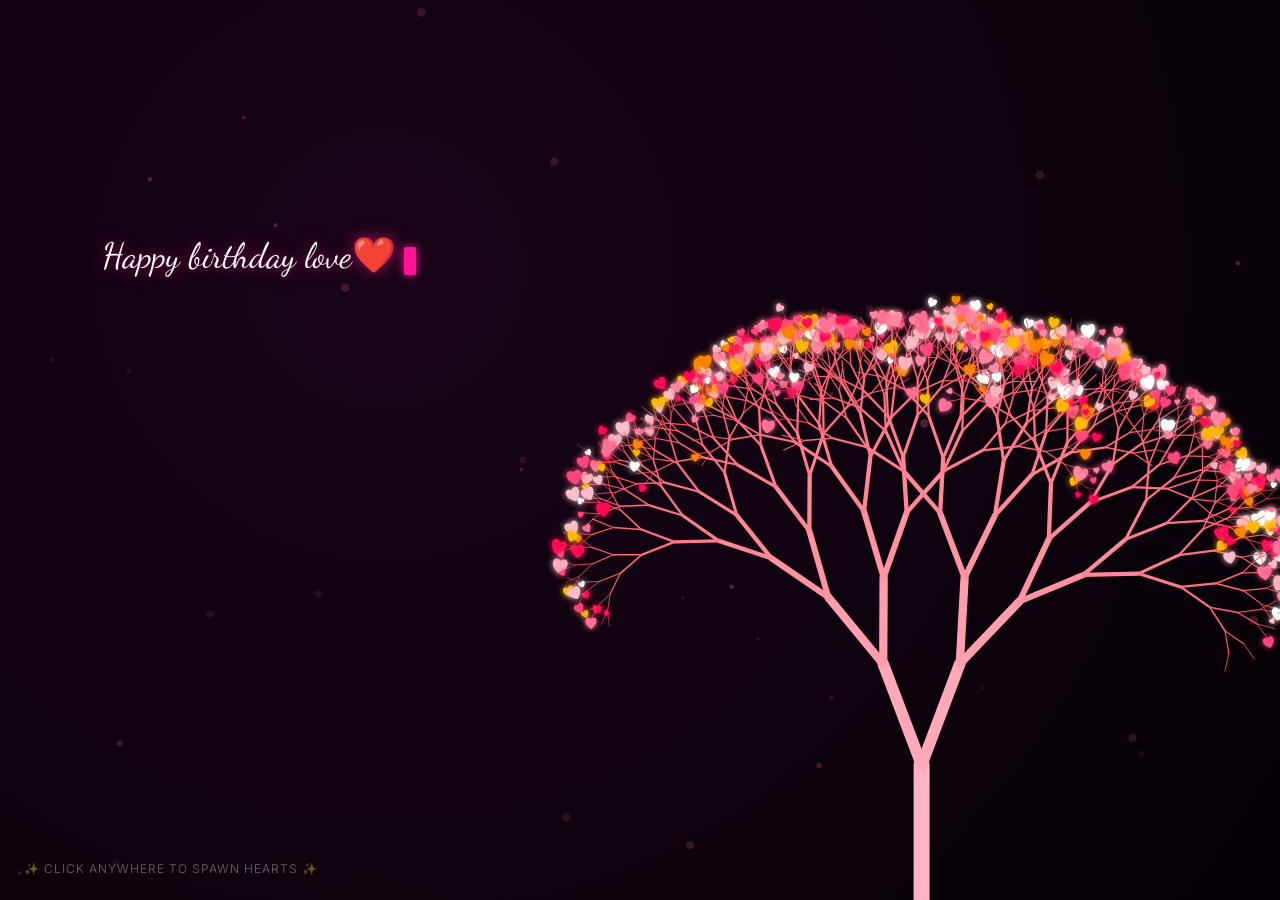
==== index.html @ 2bc87010 "Add files via upload" ====
<!DOCTYPE html>
<html lang="en">
<head>
    <meta charset="UTF-8">
    <meta name="viewport" content="width=device-width, initial-scale=1.0, viewport-fit=cover">
    <title>Happy Birthday Love ❤️</title>
    
    <!-- Google Fonts for premium typography -->
    <link href="https://fonts.googleapis.com/css2?family=Dancing+Script:wght@700&family=Inter:wght@300;400;600&display=swap" rel="stylesheet">
    
    <style>
        :root {
            --bg-glow: #1a0518;
            --bg-dark: #050106;
            --accent-pink: #ff1493;
            --accent-gold: #ffd57a;
            --text-color: #ffffff;
            --font-cursive: 'Dancing Script', cursive;
            --font-sans: 'Inter', sans-serif;
        }

        body {
            margin: 0;
            padding: 0;
            background: radial-gradient(circle at 30% 30%, var(--bg-glow) 0%, var(--bg-dark) 100%);
            overflow: hidden;
            display: flex;
            align-items: center;
            height: 100vh;
            height: 100svh;
            font-family: var(--font-sans);
            color: var(--text-color);
        }

        /* Dual Canvas Layout */
        #bgCanvas {
            position: absolute;
            top: 0;
            left: 0;
            width: 100%;
            height: 100%;
            z-index: 1;
            pointer-events: none;
        }

        #treeCanvas {
            position: absolute;
            top: 0;
            left: 0;
            width: 100%;
            height: 100%;
            z-index: 2;
            pointer-events: none;
        }

        /* Typewriter text on top */
        #text-container {
            position: absolute;
            left: 8%;
            top: 25%;
            z-index: 10;
            width: 35%;
            font-family: var(--font-cursive);
            font-size: 2.2rem;
            line-height: 1.8;
            text-shadow: 0 0 15px rgba(255, 20, 147, 0.6);
            word-wrap: break-word;
        }

        /* Blinking typing cursor */
        .cursor {
            display: inline-block;
            width: 12px;
            height: 28px;
            background-color: var(--accent-pink);
            margin-left: 8px;
            animation: blink 1s step-end infinite;
            vertical-align: middle;
            box-shadow: 0 0 10px var(--accent-pink);
            border-radius: 2px;
        }

        @keyframes blink {
            from, to { background-color: transparent; }
            50% { background-color: var(--accent-pink); }
        }

        /* Floating Audio Controls */
        .music-toggle {
            position: absolute;
            top: 24px;
            right: 24px;
            width: 44px;
            height: 44px;
            border-radius: 50%;
            background: rgba(25, 10, 30, 0.6);
            border: 1px solid rgba(255, 255, 255, 0.1);
            display: flex;
            justify-content: center;
            align-items: center;
            cursor: pointer;
            z-index: 100;
            box-shadow: 0 10px 30px rgba(0, 0, 0, 0.5);
            backdrop-filter: blur(8px);
            -webkit-backdrop-filter: blur(8px);
            transition: transform 0.2s cubic-bezier(0.175, 0.885, 0.32, 1.275);
        }

        .music-toggle:active {
            transform: scale(0.92);
        }

        .music-toggle svg {
            width: 20px;
            height: 20px;
            fill: rgba(255, 255, 255, 0.7);
            transition: fill 0.3s;
        }

        .music-toggle.playing svg {
            fill: var(--accent-gold);
            animation: vinylRotate 3s linear infinite;
        }

        @keyframes vinylRotate {
            from { transform: rotate(0deg); }
            to { transform: rotate(360deg); }
        }

        .audio-hint {
            position: absolute;
            top: 75px;
            right: 24px;
            background: rgba(0, 0, 0, 0.75);
            padding: 6px 12px;
            border-radius: 6px;
            font-size: 11px;
            color: var(--accent-gold);
            pointer-events: none;
            opacity: 0;
            transition: opacity 0.5s ease;
            z-index: 99;
            font-family: var(--font-sans);
        }

        /* Interactive touch prompt */
        .tap-prompt {
            position: absolute;
            bottom: 24px;
            left: 24px;
            font-size: 12px;
            font-weight: 300;
            color: rgba(255, 255, 255, 0.4);
            z-index: 10;
            pointer-events: none;
            letter-spacing: 1px;
            text-transform: uppercase;
        }

        /* Responsive Layout details for mobile viewports */
        @media (max-width: 768px) {
            body {
                flex-direction: column;
                justify-content: flex-start;
            }
            #text-container {
                position: relative;
                width: 86%;
                left: auto;
                top: auto;
                margin: 40px auto 20px auto;
                text-align: center;
                font-size: 1.6rem;
                line-height: 1.6;
            }
            .tap-prompt {
                left: 0;
                width: 100%;
                text-align: center;
            }
        }
    </style>
</head>
<body>

    <!-- Background canvas for stars & floating touch-burst hearts -->
    <canvas id="bgCanvas"></canvas>

    <!-- Foreground canvas for the growing fractal tree -->
    <canvas id="treeCanvas"></canvas>

    <!-- Typewriter target -->
    <div id="text-container">
        <span id="typewriter-text"></span>
        <div id="btn-container" style="margin-top: 24px; opacity: 0; visibility: hidden; transition: opacity 1s, visibility 1s;">
            <a href="Birthday project.html" style="
                display: inline-block;
                padding: 12px 24px;
                background: linear-gradient(135deg, var(--accent-pink), #c582ff);
                color: #ffffff;
                text-decoration: none;
                font-family: var(--font-sans);
                font-size: 14px;
                font-weight: 600;
                border-radius: 30px;
                box-shadow: 0 4px 15px rgba(255, 123, 144, 0.4);
                letter-spacing: 1px;
                text-transform: uppercase;
                transition: transform 0.2s, box-shadow 0.2s;
                pointer-events: auto;
            " onmouseover="this.style.transform='scale(1.05)';" onmouseout="this.style.transform='scale(1)';">
                One More Thing... ✨
            </a>
        </div>
    </div>

    <!-- Interactive Tap prompt -->
    <div class="tap-prompt">✨ Click anywhere to spawn hearts ✨</div>

    <!-- Floating Audio Toggle -->
    <button id="music-toggle" class="music-toggle" aria-label="Toggle background music">
      <svg viewBox="0 0 24 24">
        <path d="M12 2C6.48 2 2 6.48 2 12s4.48 10 10 10 10-4.48 10-10S17.52 2 12 2zm0 14.5c-2.49 0-4.5-2.01-4.5-4.5S9.51 7.5 12 7.5s4.5 2.01 4.5 4.5-2.01 4.5-4.5 4.5zm0-5.5c-.55 0-1 .45-1 1s.45 1 1 1 1-.45 1-1-.45-1-1-1z"/>
      </svg>
    </button>
    <div id="audio-hint" class="audio-hint"></div>

    <script>
        // --- CONFIGURATION ---
        const message = `Happy birthday love❤️
We will shine one day in life ❤️
Always be happy 🕊️
life is too short to argue  😊
stay happy and spread happiness😉
I love you ❤️❤️❤️
 ...`;

        const colors = [
            '#ff0a54', '#ff477e', '#ff7096', '#ff85a1',
            '#fbb1bd', '#f9bec7', '#ffb703', '#fb8500', '#ffffff'
        ];

        // --- DOM Elements ---
        const bgCanvas = document.getElementById('bgCanvas');
        const bgCtx = bgCanvas.getContext('2d');
        const treeCanvas = document.getElementById('treeCanvas');
        const treeCtx = treeCanvas.getContext('2d');
        const textContainer = document.getElementById('text-container');

        // Resize Canvas to fit screen
        function resizeCanvases() {
            bgCanvas.width = window.innerWidth;
            bgCanvas.height = window.innerHeight;
            treeCanvas.width = window.innerWidth;
            treeCanvas.height = window.innerHeight;
        }
        resizeCanvases();

        // --- TYPEWRITER EFFECT ---
        let charIndex = 0;
        const typeSpeed = 45;
        const typewriterText = document.getElementById('typewriter-text');

        function typeWriter() {
            if (charIndex < message.length) {
                const char = message.charAt(charIndex);
                
                // Remove cursor temporarily
                const cursor = textContainer.querySelector('.cursor');
                if (cursor) cursor.remove();
                
                if (char === '\n') {
                    typewriterText.innerHTML += '<br>';
                } else {
                    typewriterText.innerHTML += char;
                }
                
                typewriterText.innerHTML += '<span class="cursor"></span>';
                charIndex++;
                setTimeout(typeWriter, typeSpeed);
            } else {
                // Keep cursor blinking for 4s, then fade out
                setTimeout(() => {
                    const cursor = textContainer.querySelector('.cursor');
                    if (cursor) {
                        cursor.style.transition = 'opacity 1.5s';
                        cursor.style.opacity = '0';
                        setTimeout(() => cursor.remove(), 1500);
                    }
                }, 4000);

                // Show the "One More Thing..." button after typewriter is complete
                const btnContainer = document.getElementById('btn-container');
                if (btnContainer) {
                    btnContainer.style.visibility = 'visible';
                    btnContainer.style.opacity = '1';
                }
            }
        }

        // --- BACKGROUND FLOATING PARTICLES & SPARKS ---
        let bgParticles = [];
        let clickHearts = [];

        class AmbientParticle {
            constructor() {
                this.reset(true);
            }
            reset(randomY = false) {
                this.x = Math.random() * bgCanvas.width;
                this.y = randomY ? Math.random() * bgCanvas.height : bgCanvas.height + 20;
                this.size = Math.random() * 3 + 1.5;
                this.speed = Math.random() * 0.4 + 0.15;
                this.opacity = Math.random() * 0.4 + 0.1;
                this.wobbleSpeed = Math.random() * 0.02 + 0.005;
                this.angle = Math.random() * Math.PI * 2;
            }
            update() {
                this.y -= this.speed;
                this.angle += this.wobbleSpeed;
                this.x += Math.sin(this.angle) * 0.25;
                if (this.y < -20) this.reset(false);
            }
            draw() {
                bgCtx.save();
                bgCtx.globalAlpha = this.opacity;
                bgCtx.fillStyle = 'rgba(255, 112, 150, 0.6)';
                bgCtx.shadowBlur = 8;
                bgCtx.shadowColor = 'var(--accent-pink)';
                bgCtx.beginPath();
                bgCtx.arc(this.x, this.y, this.size, 0, Math.PI * 2);
                bgCtx.fill();
                bgCtx.restore();
            }
        }

        // Initialize background stars
        for (let j = 0; j < 35; j++) {
            bgParticles.push(new AmbientParticle());
        }

        // Helper function to draw heart shapes on canvas
        function drawHeart(ctx, x, y, size, rotation, color) {
            ctx.save();
            ctx.translate(x, y);
            ctx.rotate(rotation);
            ctx.fillStyle = color;
            ctx.shadowBlur = 6;
            ctx.shadowColor = color;
            ctx.beginPath();
            ctx.moveTo(0, 0);
            ctx.bezierCurveTo(-size / 2, -size / 2, -size, size / 3, 0, size);
            ctx.bezierCurveTo(size, size / 3, size / 2, -size / 2, 0, 0);
            ctx.fill();
            ctx.restore();
        }

        // Spark heart class on tap/click
        class ClickHeart {
            constructor(x, y) {
                this.x = x;
                this.y = y;
                this.size = Math.random() * 8 + 6;
                this.color = colors[Math.floor(Math.random() * colors.length)];
                this.speedX = Math.random() * 5 - 2.5;
                this.speedY = Math.random() * -4 - 2;
                this.opacity = 1;
                this.decay = Math.random() * 0.02 + 0.012;
                this.rotation = (Math.random() - 0.5) * 0.6;
            }
            update() {
                this.x += this.speedX;
                this.y += this.speedY;
                this.speedY += 0.05; // slight gravity drift
                this.opacity -= this.decay;
            }
            draw() {
                bgCtx.save();
                bgCtx.globalAlpha = this.opacity;
                drawHeart(bgCtx, this.x, this.y, this.size, this.rotation, this.color);
                bgCtx.restore();
            }
        }

        // Interactive click hooks
        window.addEventListener('click', (e) => {
            if (e.target.closest('#music-toggle')) return;
            for (let k = 0; k < 8; k++) {
                clickHearts.push(new ClickHeart(e.clientX, e.clientY));
            }
        });

        window.addEventListener('touchstart', (e) => {
            if (e.target.closest('#music-toggle')) return;
            const touch = e.touches[0];
            for (let k = 0; k < 8; k++) {
                clickHearts.push(new ClickHeart(touch.clientX, touch.clientY));
            }
        }, { passive: true });

        // Animating background loops
        function animateBackground() {
            bgCtx.clearRect(0, 0, bgCanvas.width, bgCanvas.height);
            
            // Render ambient stars
            bgParticles.forEach(p => {
                p.update();
                p.draw();
            });

            // Render click bursts
            clickHearts = clickHearts.filter(h => h.opacity > 0);
            clickHearts.forEach(h => {
                h.update();
                h.draw();
            });

            requestAnimationFrame(animateBackground);
        }
        animateBackground();


        // --- FRACTAL TREE ENGINE ---
        const maxDepth = 12;

        function drawBranch(x, y, len, angle, width, depth) {
            // End point mapping
            const endX = x + len * Math.sin(angle * Math.PI / 180);
            const endY = y - len * Math.cos(angle * Math.PI / 180);

            // Draw line segment
            treeCtx.beginPath();
            treeCtx.moveTo(x, y);
            treeCtx.lineTo(endX, endY);
            
            // Organic trunk wood gradient
            treeCtx.strokeStyle = `rgb(255, ${180 - depth * 11}, ${195 - depth * 11})`;
            treeCtx.lineWidth = width;
            treeCtx.lineCap = "round";
            treeCtx.stroke();

            // Render heart blooms
            if (depth > 8) {
                if (Math.random() > 0.35 || depth === maxDepth) {
                    const randomColor = colors[Math.floor(Math.random() * colors.length)];
                    const randomSize = 5 + Math.random() * 8;
                    const randomAngle = (Math.random() - 0.5) * 1.2;
                    drawHeart(treeCtx, endX, endY, randomSize, randomAngle, randomColor);
                }
            }

            if (depth >= maxDepth) return;

            // Recurse Left & Right branches with debounced timeouts
            setTimeout(() => {
                drawBranch(
                    endX, endY,
                    len * 0.8,
                    angle + 20 + (Math.random() * 8 - 4),
                    width * 0.72,
                    depth + 1
                );
            }, 30 + Math.random() * 45);

            setTimeout(() => {
                drawBranch(
                    endX, endY,
                    len * 0.8,
                    angle - 20 + (Math.random() * 8 - 4),
                    width * 0.72,
                    depth + 1
                );
            }, 30 + Math.random() * 45);
        }

        // Coordinates configuration based on screen sizing
        let startX, startY, trunkLength;
        function setupTreeDimensions() {
            if (window.innerWidth < 768) {
                // Mobile layout
                startX = treeCanvas.width * 0.5;
                startY = treeCanvas.height * 0.95;
                trunkLength = Math.min(treeCanvas.height * 0.16, 95);
            } else {
                // Desktop layout
                startX = treeCanvas.width * 0.72;
                startY = treeCanvas.height;
                trunkLength = 135;
            }
        }

        // --- INITIAL START ---
        typeWriter();
        setupTreeDimensions();
        
        setTimeout(() => {
            drawBranch(startX, startY, trunkLength, 0, 16, 0);
        }, 600);


        // --- DEBOUNCED RESIZE REDRAW SYSTEM ---
        let resizeTimeout;
        window.addEventListener('resize', () => {
            bgCanvas.width = window.innerWidth;
            bgCanvas.height = window.innerHeight;
            bgParticles.forEach(p => p.reset(true));

            clearTimeout(resizeTimeout);
            resizeTimeout = setTimeout(() => {
                treeCtx.clearRect(0, 0, treeCanvas.width, treeCanvas.height);
                treeCanvas.width = window.innerWidth;
                treeCanvas.height = window.innerHeight;
                setupTreeDimensions();
                drawBranch(startX, startY, trunkLength, 0, 16, 0);
            }, 400);
        });


        // --- AUDIO COMPLIANCE SYSTEM ---
        let audio = new Audio('audio/birthday.mp3');
        audio.loop = true;
        let isMuted = true;
        
        const musicToggle = document.getElementById('music-toggle');
        const audioHint = document.getElementById('audio-hint');

        audio.addEventListener('error', () => {
            console.warn("Audio file 'audio/birthday.mp3' not found. Disabling music toggle.");
            if (musicToggle) musicToggle.style.display = 'none';
        });

        if (musicToggle) {
            musicToggle.addEventListener('click', () => {
                if (isMuted) {
                    audio.play().then(() => {
                        isMuted = false;
                        musicToggle.classList.add('playing');
                        showAudioHint("Music On 🎵");
                    }).catch(err => {
                        console.error("Autoplay blocked:", err);
                        showAudioHint("Play Blocked ❌");
                    });
                } else {
                    audio.pause();
                    isMuted = true;
                    musicToggle.classList.remove('playing');
                    showAudioHint("Muted 🔇");
                }
            });
        }

        function showAudioHint(text) {
            if (!audioHint) return;
            audioHint.textContent = text;
            audioHint.style.opacity = '1';
            setTimeout(() => {
                audioHint.style.opacity = '0';
            }, 1500);
        }
    </script>
</body>
</html>
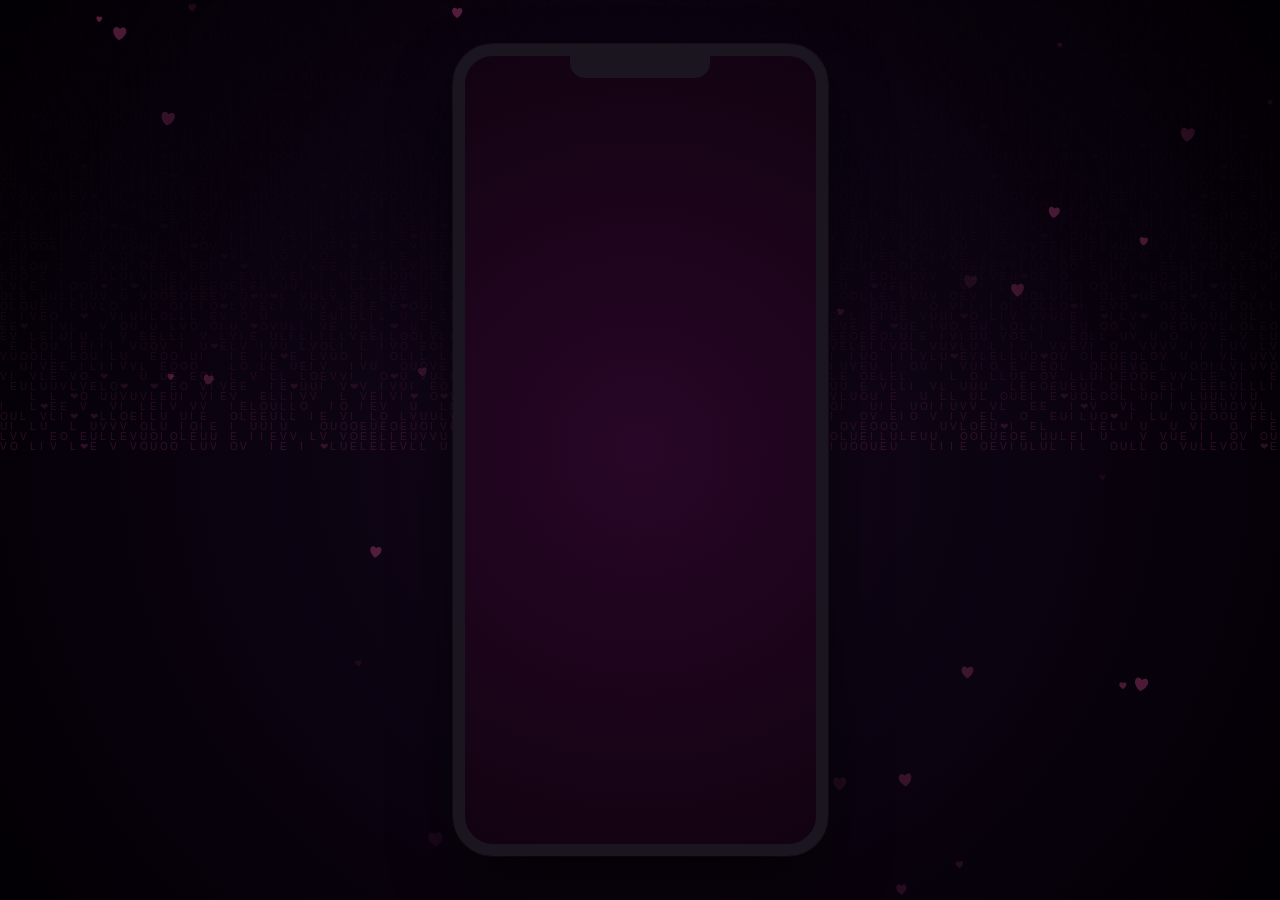
==== commit 6d1c853d: "Rename Birthday project.html to index.html" ====
--- a/index.html
+++ b/index.html
@@ -1,562 +1,186 @@
 <!DOCTYPE html>
 <html lang="en">
 <head>
-    <meta charset="UTF-8">
-    <meta name="viewport" content="width=device-width, initial-scale=1.0, viewport-fit=cover">
-    <title>Happy Birthday Love ❤️</title>
-    
-    <!-- Google Fonts for premium typography -->
-    <link href="https://fonts.googleapis.com/css2?family=Dancing+Script:wght@700&family=Inter:wght@300;400;600&display=swap" rel="stylesheet">
-    
-    <style>
-        :root {
-            --bg-glow: #1a0518;
-            --bg-dark: #050106;
-            --accent-pink: #ff1493;
-            --accent-gold: #ffd57a;
-            --text-color: #ffffff;
-            --font-cursive: 'Dancing Script', cursive;
-            --font-sans: 'Inter', sans-serif;
-        }
-
-        body {
-            margin: 0;
-            padding: 0;
-            background: radial-gradient(circle at 30% 30%, var(--bg-glow) 0%, var(--bg-dark) 100%);
-            overflow: hidden;
-            display: flex;
-            align-items: center;
-            height: 100vh;
-            height: 100svh;
-            font-family: var(--font-sans);
-            color: var(--text-color);
-        }
-
-        /* Dual Canvas Layout */
-        #bgCanvas {
-            position: absolute;
-            top: 0;
-            left: 0;
-            width: 100%;
-            height: 100%;
-            z-index: 1;
-            pointer-events: none;
-        }
-
-        #treeCanvas {
-            position: absolute;
-            top: 0;
-            left: 0;
-            width: 100%;
-            height: 100%;
-            z-index: 2;
-            pointer-events: none;
-        }
-
-        /* Typewriter text on top */
-        #text-container {
-            position: absolute;
-            left: 8%;
-            top: 25%;
-            z-index: 10;
-            width: 35%;
-            font-family: var(--font-cursive);
-            font-size: 2.2rem;
-            line-height: 1.8;
-            text-shadow: 0 0 15px rgba(255, 20, 147, 0.6);
-            word-wrap: break-word;
-        }
-
-        /* Blinking typing cursor */
-        .cursor {
-            display: inline-block;
-            width: 12px;
-            height: 28px;
-            background-color: var(--accent-pink);
-            margin-left: 8px;
-            animation: blink 1s step-end infinite;
-            vertical-align: middle;
-            box-shadow: 0 0 10px var(--accent-pink);
-            border-radius: 2px;
-        }
-
-        @keyframes blink {
-            from, to { background-color: transparent; }
-            50% { background-color: var(--accent-pink); }
-        }
-
-        /* Floating Audio Controls */
-        .music-toggle {
-            position: absolute;
-            top: 24px;
-            right: 24px;
-            width: 44px;
-            height: 44px;
-            border-radius: 50%;
-            background: rgba(25, 10, 30, 0.6);
-            border: 1px solid rgba(255, 255, 255, 0.1);
-            display: flex;
-            justify-content: center;
-            align-items: center;
-            cursor: pointer;
-            z-index: 100;
-            box-shadow: 0 10px 30px rgba(0, 0, 0, 0.5);
-            backdrop-filter: blur(8px);
-            -webkit-backdrop-filter: blur(8px);
-            transition: transform 0.2s cubic-bezier(0.175, 0.885, 0.32, 1.275);
-        }
-
-        .music-toggle:active {
-            transform: scale(0.92);
-        }
-
-        .music-toggle svg {
-            width: 20px;
-            height: 20px;
-            fill: rgba(255, 255, 255, 0.7);
-            transition: fill 0.3s;
-        }
-
-        .music-toggle.playing svg {
-            fill: var(--accent-gold);
-            animation: vinylRotate 3s linear infinite;
-        }
-
-        @keyframes vinylRotate {
-            from { transform: rotate(0deg); }
-            to { transform: rotate(360deg); }
-        }
-
-        .audio-hint {
-            position: absolute;
-            top: 75px;
-            right: 24px;
-            background: rgba(0, 0, 0, 0.75);
-            padding: 6px 12px;
-            border-radius: 6px;
-            font-size: 11px;
-            color: var(--accent-gold);
-            pointer-events: none;
-            opacity: 0;
-            transition: opacity 0.5s ease;
-            z-index: 99;
-            font-family: var(--font-sans);
-        }
-
-        /* Interactive touch prompt */
-        .tap-prompt {
-            position: absolute;
-            bottom: 24px;
-            left: 24px;
-            font-size: 12px;
-            font-weight: 300;
-            color: rgba(255, 255, 255, 0.4);
-            z-index: 10;
-            pointer-events: none;
-            letter-spacing: 1px;
-            text-transform: uppercase;
-        }
-
-        /* Responsive Layout details for mobile viewports */
-        @media (max-width: 768px) {
-            body {
-                flex-direction: column;
-                justify-content: flex-start;
-            }
-            #text-container {
-                position: relative;
-                width: 86%;
-                left: auto;
-                top: auto;
-                margin: 40px auto 20px auto;
-                text-align: center;
-                font-size: 1.6rem;
-                line-height: 1.6;
-            }
-            .tap-prompt {
-                left: 0;
-                width: 100%;
-                text-align: center;
-            }
-        }
-    </style>
+  <meta charset="UTF-8">
+  <meta name="viewport" content="width=device-width, initial-scale=1.0, viewport-fit=cover">
+  <meta name="description" content="A premium screen-by-screen recreation of the reference experience.">
+  <title>A Surprise For You ❤️</title>
+  
+  <!-- Styling Sheet -->
+  <link rel="stylesheet" href="style.css">
+  
+  <!-- Personalized Data Config (Loads first so variables are available) -->
+  <script src="config.js"></script>
 </head>
 <body>
 
-    <!-- Background canvas for stars & floating touch-burst hearts -->
-    <canvas id="bgCanvas"></canvas>
+  <!-- Ambient background digital matrix rain canvas (corresponds to video opening state) -->
+  <canvas id="canvas-matrix" style="position: absolute; top: 0; left: 0; width: 100%; height: 100%; z-index: 0; pointer-events: none; opacity: 0.15;"></canvas>
 
-    <!-- Foreground canvas for the growing fractal tree -->
-    <canvas id="treeCanvas"></canvas>
+  <!-- Ambient background floating heart particle layer -->
+  <canvas id="bg-canvas"></canvas>
 
-    <!-- Typewriter target -->
-    <div id="text-container">
-        <span id="typewriter-text"></span>
-        <div id="btn-container" style="margin-top: 24px; opacity: 0; visibility: hidden; transition: opacity 1s, visibility 1s;">
-            <a href="Birthday project.html" style="
-                display: inline-block;
-                padding: 12px 24px;
-                background: linear-gradient(135deg, var(--accent-pink), #c582ff);
-                color: #ffffff;
-                text-decoration: none;
-                font-family: var(--font-sans);
-                font-size: 14px;
-                font-weight: 600;
-                border-radius: 30px;
-                box-shadow: 0 4px 15px rgba(255, 123, 144, 0.4);
-                letter-spacing: 1px;
-                text-transform: uppercase;
-                transition: transform 0.2s, box-shadow 0.2s;
-                pointer-events: auto;
-            " onmouseover="this.style.transform='scale(1.05)';" onmouseout="this.style.transform='scale(1)';">
-                One More Thing... ✨
-            </a>
-        </div>
-    </div>
+  <!-- Falling Confetti celebration canvas for final screen -->
+  <canvas id="confetti-canvas"></canvas>
 
-    <!-- Interactive Tap prompt -->
-    <div class="tap-prompt">✨ Click anywhere to spawn hearts ✨</div>
-
-    <!-- Floating Audio Toggle -->
+  <!-- Main viewport wrap container mock -->
+  <div class="app-container">
+    
+    <!-- Floating Audio Toggle button (top right) -->
     <button id="music-toggle" class="music-toggle" aria-label="Toggle background music">
       <svg viewBox="0 0 24 24">
-        <path d="M12 2C6.48 2 2 6.48 2 12s4.48 10 10 10 10-4.48 10-10S17.52 2 12 2zm0 14.5c-2.49 0-4.5-2.01-4.5-4.5S9.51 7.5 12 7.5s4.5 2.01 4.5 4.5-2.01 4.5-4.5 4.5zm0-5.5c-.55 0-1 .45-1 1s.45 1 1 1 1-.45 1-1-.45-1-1-1z"/>
+        <path d="M12 3v10.55c-.59-.34-1.27-.55-2-.55-2.21 0-4 1.79-4 4s1.79 4 4 4 4-1.79 4-4V7h4V3h-6z"/>
       </svg>
     </button>
     <div id="audio-hint" class="audio-hint"></div>
 
-    <script>
-        // --- CONFIGURATION ---
-        const message = `Happy birthday love❤️
-We will shine one day in life ❤️
-Always be happy 🕊️
-life is too short to argue  😊
-stay happy and spread happiness😉
-I love you ❤️❤️❤️
- ...`;
+    <!-- SCREEN 1: PREPARATION / LOADING SCREEN -->
+    <section id="screen-loading" class="screen active">
+      <div class="loader-container">
+        <h2 id="loader-title" class="loader-title">Initializing...</h2>
+        <div class="loader-bar-bg">
+          <div id="loader-bar-fill" class="loader-bar-fill"></div>
+        </div>
+        <div id="loader-percent" class="loader-percentage">0%</div>
+        <button id="loader-btn" class="btn-outlined" data-action="next">Found 1 Result ❤️</button>
+      </div>
+    </section>
 
-        const colors = [
-            '#ff0a54', '#ff477e', '#ff7096', '#ff85a1',
-            '#fbb1bd', '#f9bec7', '#ffb703', '#fb8500', '#ffffff'
-        ];
+    <!-- SCREEN 2: ENVELOPE FLAP CARD -->
+    <section id="screen-envelope" class="screen">
+      <div class="envelope-container">
+        <div class="envelope-flap-svg-container" style="position: relative; width: 100%; height: 60px; display: flex; justify-content: center; align-items: flex-end;">
+          <svg viewBox="0 0 100 100" preserveAspectRatio="none" style="position: absolute; top: 0; left: 0; width: 100%; height: 100%; fill: rgba(255, 245, 247, 0.96); z-index: 1;">
+            <polygon points="0,100 50,0 100,100" />
+          </svg>
+          <span class="envelope-flap-label" style="position: relative; z-index: 2;">for you</span>
+        </div>
+        <div id="envelope-body" class="envelope-body">
+          <!-- config lines dynamically injected here -->
+        </div>
+      </div>
+      <button class="btn-solid-pink" data-action="next">Next</button>
+    </section>
 
-        // --- DOM Elements ---
-        const bgCanvas = document.getElementById('bgCanvas');
-        const bgCtx = bgCanvas.getContext('2d');
-        const treeCanvas = document.getElementById('treeCanvas');
-        const treeCtx = treeCanvas.getContext('2d');
-        const textContainer = document.getElementById('text-container');
+    <!-- SCREEN 3: MESSAGE DETAILS CARD -->
+    <section id="screen-message" class="screen">
+      <div class="card-opaque">
+        <h2 class="cursive-title">for you</h2>
+        <p id="msg-card-text" class="body-text-dark"></p>
+      </div>
+      <button class="btn-solid-pink" data-action="next">Next</button>
+    </section>
 
-        // Resize Canvas to fit screen
-        function resizeCanvases() {
-            bgCanvas.width = window.innerWidth;
-            bgCanvas.height = window.innerHeight;
-            treeCanvas.width = window.innerWidth;
-            treeCanvas.height = window.innerHeight;
+    <!-- SCREEN 4: CHOICE SCREEN (LATE NIGHT TALKS? 🌙) -->
+    <section id="screen-choice" class="screen">
+      <div class="card-translucent">
+        <div style="font-size: 3rem; margin-bottom: 12px; display: inline-block;">🌙</div>
+        <h2 id="choice-question" style="font-size: 1.3rem; font-weight: 600; margin: 10px 0 20px 0;">Late Night Talks?</h2>
+        <div class="choice-buttons-row">
+          <button id="choice-left" class="btn-choice" data-action="next">100%</button>
+          <button id="choice-right" class="btn-choice" data-action="next">FOREVER</button>
+        </div>
+        <div class="pager-dots">
+          <span class="pager-dot"></span>
+          <span class="pager-dot active"></span>
+          <span class="pager-dot"></span>
+        </div>
+      </div>
+    </section>
+
+    <!-- SCREEN 5: MUSIC PLAYER CARD SCREEN (Us ❤️) -->
+    <section id="screen-music" class="screen">
+      <div class="card-translucent" style="margin-bottom: 20px;">
+        <div class="record-container">
+          <div id="record-disk" class="vinyl-disk">
+            <div class="vinyl-center"></div>
+          </div>
+          <div class="record-info">
+            <h3 id="music-title" class="record-title">Us ❤️</h3>
+            <p id="music-subtitle" class="record-subtitle">Our Story</p>
+          </div>
+        </div>
+        <div id="eq-visualizer" class="eq-visualizer">
+          <span class="eq-bar"></span>
+          <span class="eq-bar"></span>
+          <span class="eq-bar"></span>
+          <span class="eq-bar"></span>
+        </div>
+        <div class="player-slider-container">
+          <div class="player-slider">
+            <div class="player-slider-fill"></div>
+          </div>
+        </div>
+        <button id="play-button" class="btn-choice" style="margin-top: 20px;">❤️ Playing...</button>
+      </div>
+      <p id="music-quote" class="extra-text" style="max-width: 290px; text-shadow: 0 2px 10px rgba(0,0,0,0.4);"></p>
+      <button class="btn-solid-pink" data-action="next" style="margin-top: 15px;">Next</button>
+    </section>
+
+    <!-- SCREEN 6: PROPOSAL CARD (Yes/No Stack) -->
+    <section id="screen-proposal" class="screen">
+      <div class="card-translucent">
+        <h2 id="proposal-question" style="font-size: 1.35rem; font-weight: 600; line-height: 1.5; margin: 10px 0 20px 0;">Will You Blow the Candles?</h2>
+        <div class="pulse-heart">❤️</div>
+        <div class="btn-vertical-stack">
+          <button id="yes-btn" class="btn-yes" data-action="next">💖 YES!</button>
+          <button id="no-btn" class="btn-no-out">🙈 SHAYAD NAHI</button>
+        </div>
+      </div>
+    </section>
+
+    <!-- SCREEN 7: FINAL CELEBRATION CARD -->
+    <section id="screen-celebration" class="screen">
+      <h1 id="celebrate-title" class="cursive-title" style="font-size: 2.8rem; color: #fff; margin-bottom: 20px; text-shadow: 0 0 10px rgba(255,45,85,0.6);">Yayyyyyyyyy 🎉</h1>
+      <div id="celebrate-body" style="text-align: center; margin-bottom: 20px; text-shadow: 0 2px 10px rgba(0,0,0,0.5);">
+        <!-- config lines dynamically injected here -->
+      </div>
+      <div class="ring-graphic">
+        <div class="ring-circle"></div>
+        <div class="ring-diamond"></div>
+      </div>
+      <button id="celebrate-btn" class="btn-solid-pink" style="margin-top: 20px;">Celebrate! 🥳</button>
+    </section>
+  </div>
+
+  <!-- Background digital matrix rain canvas simulator -->
+  <script>
+    const mCanvas = document.getElementById('canvas-matrix');
+    if (mCanvas) {
+      const mCtx = mCanvas.getContext('2d');
+      mCanvas.width = window.innerWidth;
+      mCanvas.height = window.innerHeight;
+      
+      const letters = 'I LOVE UI LOVE UI LOVE UI LOVE UI LOVE U ❤';
+      const charArr = letters.split('');
+      const fontSize = 10;
+      const columns = mCanvas.width / fontSize;
+      const drops = Array(Math.floor(columns)).fill(1);
+
+      function drawMatrix() {
+        mCtx.fillStyle = 'rgba(0, 0, 0, .08)';
+        mCtx.fillRect(0, 0, mCanvas.width, mCanvas.height);
+        mCtx.fillStyle = '#ff5ba5';
+        mCtx.font = fontSize + 'px sans-serif';
+        for (let i = 0; i < drops.length; i++) {
+          const text = charArr[Math.floor(Math.random() * charArr.length)];
+          mCtx.fillText(text, i * fontSize, drops[i] * fontSize);
+          drops[i]++;
+          if (drops[i] * fontSize > mCanvas.height && Math.random() > .975) {
+            drops[i] = 0;
+          }
         }
-        resizeCanvases();
+      }
+      setInterval(drawMatrix, 35);
+      window.addEventListener('resize', () => {
+        mCanvas.width = window.innerWidth;
+        mCanvas.height = window.innerHeight;
+      });
+    }
+  </script>
 
-        // --- TYPEWRITER EFFECT ---
-        let charIndex = 0;
-        const typeSpeed = 45;
-        const typewriterText = document.getElementById('typewriter-text');
+  <!-- Interaction Logic Sheet -->
+  <script src="script.js"></script>
 
-        function typeWriter() {
-            if (charIndex < message.length) {
-                const char = message.charAt(charIndex);
-                
-                // Remove cursor temporarily
-                const cursor = textContainer.querySelector('.cursor');
-                if (cursor) cursor.remove();
-                
-                if (char === '\n') {
-                    typewriterText.innerHTML += '<br>';
-                } else {
-                    typewriterText.innerHTML += char;
-                }
-                
-                typewriterText.innerHTML += '<span class="cursor"></span>';
-                charIndex++;
-                setTimeout(typeWriter, typeSpeed);
-            } else {
-                // Keep cursor blinking for 4s, then fade out
-                setTimeout(() => {
-                    const cursor = textContainer.querySelector('.cursor');
-                    if (cursor) {
-                        cursor.style.transition = 'opacity 1.5s';
-                        cursor.style.opacity = '0';
-                        setTimeout(() => cursor.remove(), 1500);
-                    }
-                }, 4000);
-
-                // Show the "One More Thing..." button after typewriter is complete
-                const btnContainer = document.getElementById('btn-container');
-                if (btnContainer) {
-                    btnContainer.style.visibility = 'visible';
-                    btnContainer.style.opacity = '1';
-                }
-            }
-        }
-
-        // --- BACKGROUND FLOATING PARTICLES & SPARKS ---
-        let bgParticles = [];
-        let clickHearts = [];
-
-        class AmbientParticle {
-            constructor() {
-                this.reset(true);
-            }
-            reset(randomY = false) {
-                this.x = Math.random() * bgCanvas.width;
-                this.y = randomY ? Math.random() * bgCanvas.height : bgCanvas.height + 20;
-                this.size = Math.random() * 3 + 1.5;
-                this.speed = Math.random() * 0.4 + 0.15;
-                this.opacity = Math.random() * 0.4 + 0.1;
-                this.wobbleSpeed = Math.random() * 0.02 + 0.005;
-                this.angle = Math.random() * Math.PI * 2;
-            }
-            update() {
-                this.y -= this.speed;
-                this.angle += this.wobbleSpeed;
-                this.x += Math.sin(this.angle) * 0.25;
-                if (this.y < -20) this.reset(false);
-            }
-            draw() {
-                bgCtx.save();
-                bgCtx.globalAlpha = this.opacity;
-                bgCtx.fillStyle = 'rgba(255, 112, 150, 0.6)';
-                bgCtx.shadowBlur = 8;
-                bgCtx.shadowColor = 'var(--accent-pink)';
-                bgCtx.beginPath();
-                bgCtx.arc(this.x, this.y, this.size, 0, Math.PI * 2);
-                bgCtx.fill();
-                bgCtx.restore();
-            }
-        }
-
-        // Initialize background stars
-        for (let j = 0; j < 35; j++) {
-            bgParticles.push(new AmbientParticle());
-        }
-
-        // Helper function to draw heart shapes on canvas
-        function drawHeart(ctx, x, y, size, rotation, color) {
-            ctx.save();
-            ctx.translate(x, y);
-            ctx.rotate(rotation);
-            ctx.fillStyle = color;
-            ctx.shadowBlur = 6;
-            ctx.shadowColor = color;
-            ctx.beginPath();
-            ctx.moveTo(0, 0);
-            ctx.bezierCurveTo(-size / 2, -size / 2, -size, size / 3, 0, size);
-            ctx.bezierCurveTo(size, size / 3, size / 2, -size / 2, 0, 0);
-            ctx.fill();
-            ctx.restore();
-        }
-
-        // Spark heart class on tap/click
-        class ClickHeart {
-            constructor(x, y) {
-                this.x = x;
-                this.y = y;
-                this.size = Math.random() * 8 + 6;
-                this.color = colors[Math.floor(Math.random() * colors.length)];
-                this.speedX = Math.random() * 5 - 2.5;
-                this.speedY = Math.random() * -4 - 2;
-                this.opacity = 1;
-                this.decay = Math.random() * 0.02 + 0.012;
-                this.rotation = (Math.random() - 0.5) * 0.6;
-            }
-            update() {
-                this.x += this.speedX;
-                this.y += this.speedY;
-                this.speedY += 0.05; // slight gravity drift
-                this.opacity -= this.decay;
-            }
-            draw() {
-                bgCtx.save();
-                bgCtx.globalAlpha = this.opacity;
-                drawHeart(bgCtx, this.x, this.y, this.size, this.rotation, this.color);
-                bgCtx.restore();
-            }
-        }
-
-        // Interactive click hooks
-        window.addEventListener('click', (e) => {
-            if (e.target.closest('#music-toggle')) return;
-            for (let k = 0; k < 8; k++) {
-                clickHearts.push(new ClickHeart(e.clientX, e.clientY));
-            }
-        });
-
-        window.addEventListener('touchstart', (e) => {
-            if (e.target.closest('#music-toggle')) return;
-            const touch = e.touches[0];
-            for (let k = 0; k < 8; k++) {
-                clickHearts.push(new ClickHeart(touch.clientX, touch.clientY));
-            }
-        }, { passive: true });
-
-        // Animating background loops
-        function animateBackground() {
-            bgCtx.clearRect(0, 0, bgCanvas.width, bgCanvas.height);
-            
-            // Render ambient stars
-            bgParticles.forEach(p => {
-                p.update();
-                p.draw();
-            });
-
-            // Render click bursts
-            clickHearts = clickHearts.filter(h => h.opacity > 0);
-            clickHearts.forEach(h => {
-                h.update();
-                h.draw();
-            });
-
-            requestAnimationFrame(animateBackground);
-        }
-        animateBackground();
-
-
-        // --- FRACTAL TREE ENGINE ---
-        const maxDepth = 12;
-
-        function drawBranch(x, y, len, angle, width, depth) {
-            // End point mapping
-            const endX = x + len * Math.sin(angle * Math.PI / 180);
-            const endY = y - len * Math.cos(angle * Math.PI / 180);
-
-            // Draw line segment
-            treeCtx.beginPath();
-            treeCtx.moveTo(x, y);
-            treeCtx.lineTo(endX, endY);
-            
-            // Organic trunk wood gradient
-            treeCtx.strokeStyle = `rgb(255, ${180 - depth * 11}, ${195 - depth * 11})`;
-            treeCtx.lineWidth = width;
-            treeCtx.lineCap = "round";
-            treeCtx.stroke();
-
-            // Render heart blooms
-            if (depth > 8) {
-                if (Math.random() > 0.35 || depth === maxDepth) {
-                    const randomColor = colors[Math.floor(Math.random() * colors.length)];
-                    const randomSize = 5 + Math.random() * 8;
-                    const randomAngle = (Math.random() - 0.5) * 1.2;
-                    drawHeart(treeCtx, endX, endY, randomSize, randomAngle, randomColor);
-                }
-            }
-
-            if (depth >= maxDepth) return;
-
-            // Recurse Left & Right branches with debounced timeouts
-            setTimeout(() => {
-                drawBranch(
-                    endX, endY,
-                    len * 0.8,
-                    angle + 20 + (Math.random() * 8 - 4),
-                    width * 0.72,
-                    depth + 1
-                );
-            }, 30 + Math.random() * 45);
-
-            setTimeout(() => {
-                drawBranch(
-                    endX, endY,
-                    len * 0.8,
-                    angle - 20 + (Math.random() * 8 - 4),
-                    width * 0.72,
-                    depth + 1
-                );
-            }, 30 + Math.random() * 45);
-        }
-
-        // Coordinates configuration based on screen sizing
-        let startX, startY, trunkLength;
-        function setupTreeDimensions() {
-            if (window.innerWidth < 768) {
-                // Mobile layout
-                startX = treeCanvas.width * 0.5;
-                startY = treeCanvas.height * 0.95;
-                trunkLength = Math.min(treeCanvas.height * 0.16, 95);
-            } else {
-                // Desktop layout
-                startX = treeCanvas.width * 0.72;
-                startY = treeCanvas.height;
-                trunkLength = 135;
-            }
-        }
-
-        // --- INITIAL START ---
-        typeWriter();
-        setupTreeDimensions();
-        
-        setTimeout(() => {
-            drawBranch(startX, startY, trunkLength, 0, 16, 0);
-        }, 600);
-
-
-        // --- DEBOUNCED RESIZE REDRAW SYSTEM ---
-        let resizeTimeout;
-        window.addEventListener('resize', () => {
-            bgCanvas.width = window.innerWidth;
-            bgCanvas.height = window.innerHeight;
-            bgParticles.forEach(p => p.reset(true));
-
-            clearTimeout(resizeTimeout);
-            resizeTimeout = setTimeout(() => {
-                treeCtx.clearRect(0, 0, treeCanvas.width, treeCanvas.height);
-                treeCanvas.width = window.innerWidth;
-                treeCanvas.height = window.innerHeight;
-                setupTreeDimensions();
-                drawBranch(startX, startY, trunkLength, 0, 16, 0);
-            }, 400);
-        });
-
-
-        // --- AUDIO COMPLIANCE SYSTEM ---
-        let audio = new Audio('audio/birthday.mp3');
-        audio.loop = true;
-        let isMuted = true;
-        
-        const musicToggle = document.getElementById('music-toggle');
-        const audioHint = document.getElementById('audio-hint');
-
-        audio.addEventListener('error', () => {
-            console.warn("Audio file 'audio/birthday.mp3' not found. Disabling music toggle.");
-            if (musicToggle) musicToggle.style.display = 'none';
-        });
-
-        if (musicToggle) {
-            musicToggle.addEventListener('click', () => {
-                if (isMuted) {
-                    audio.play().then(() => {
-                        isMuted = false;
-                        musicToggle.classList.add('playing');
-                        showAudioHint("Music On 🎵");
-                    }).catch(err => {
-                        console.error("Autoplay blocked:", err);
-                        showAudioHint("Play Blocked ❌");
-                    });
-                } else {
-                    audio.pause();
-                    isMuted = true;
-                    musicToggle.classList.remove('playing');
-                    showAudioHint("Muted 🔇");
-                }
-            });
-        }
-
-        function showAudioHint(text) {
-            if (!audioHint) return;
-            audioHint.textContent = text;
-            audioHint.style.opacity = '1';
-            setTimeout(() => {
-                audioHint.style.opacity = '0';
-            }, 1500);
-        }
-    </script>
 </body>
-</html>+</html>
--- a/style.css
+++ b/style.css
@@ -0,0 +1,639 @@
+/* style.css - 39209.mp4 Pixel-Fidelity Layout Style Sheet */
+@import url('https://fonts.googleapis.com/css2?family=Dancing+Script:wght@700&family=Inter:wght@300;400;600;700&display=swap');
+
+:root {
+  --bg-primary: #120311;
+  --bg-glow: #280627;
+  --color-pink: #ff2d55;
+  --color-pink-glow: rgba(255, 45, 85, 0.4);
+  --color-purple: #b666d2;
+  --font-cursive: 'Dancing Script', cursive;
+  --font-sans: 'Inter', sans-serif;
+  --card-width: 320px;
+}
+
+* {
+  box-sizing: border-box;
+  user-select: none;
+  -webkit-user-drag: none;
+}
+
+body {
+  margin: 0;
+  padding: 0;
+  background: radial-gradient(circle at center, var(--bg-glow) 0%, var(--bg-primary) 100%);
+  color: #ffffff;
+  font-family: var(--font-sans);
+  overflow: hidden;
+  height: 100vh;
+  height: 100svh;
+  display: flex;
+  justify-content: center;
+  align-items: center;
+}
+
+/* Background floating canvas particles */
+#bg-canvas {
+  position: absolute;
+  top: 0;
+  left: 0;
+  width: 100%;
+  height: 100%;
+  pointer-events: none;
+  z-index: 0;
+  opacity: 0.65;
+}
+
+/* App Viewport Container */
+.app-container {
+  width: 100%;
+  height: 100%;
+  position: relative;
+  overflow: hidden;
+  display: flex;
+  flex-direction: column;
+  justify-content: center;
+  align-items: center;
+  z-index: 1;
+}
+
+/* Desktop Viewport Wrapping */
+@media (min-width: 768px) {
+  body {
+    background: radial-gradient(circle at center, #180821 0%, #030005 100%);
+  }
+  .app-container {
+    width: 375px;
+    height: 812px;
+    border-radius: 40px;
+    border: 12px solid #1a151f;
+    box-shadow: 0 30px 70px -15px rgba(0, 0, 0, 0.9), 0 0 0 1px rgba(255, 255, 255, 0.05);
+    background: radial-gradient(circle at center, var(--bg-glow) 0%, var(--bg-primary) 100%);
+  }
+  .app-container::before {
+    content: '';
+    position: absolute;
+    top: 0;
+    left: 50%;
+    transform: translateX(-50%);
+    width: 140px;
+    height: 22px;
+    background: #1a151f;
+    border-bottom-left-radius: 15px;
+    border-bottom-right-radius: 15px;
+    z-index: 1000;
+  }
+}
+
+/* Screens Coordinator */
+.screen {
+  position: absolute;
+  top: 0;
+  left: 0;
+  width: 100%;
+  height: 100%;
+  padding: 40px 24px;
+  display: flex;
+  flex-direction: column;
+  justify-content: center;
+  align-items: center;
+  opacity: 0;
+  pointer-events: none;
+  transform: scale(0.96) translateY(10px);
+  filter: blur(5px);
+  transition: opacity 0.5s cubic-bezier(0.25, 1, 0.5, 1),
+              transform 0.5s cubic-bezier(0.25, 1, 0.5, 1),
+              filter 0.5s cubic-bezier(0.25, 1, 0.5, 1);
+  z-index: 1;
+}
+
+.screen.active {
+  opacity: 1;
+  pointer-events: auto;
+  transform: scale(1) translateY(0);
+  filter: blur(0);
+  z-index: 2;
+}
+
+.screen.exit {
+  opacity: 0;
+  pointer-events: none;
+  transform: scale(0.96) translateY(-10px);
+  filter: blur(5px);
+}
+
+/* Floating Audio record Toggle */
+.music-toggle {
+  position: absolute;
+  top: 24px;
+  right: 24px;
+  width: 44px;
+  height: 44px;
+  border-radius: 50%;
+  background: rgba(25, 10, 30, 0.45);
+  border: 1px solid rgba(255, 255, 255, 0.1);
+  display: flex;
+  justify-content: center;
+  align-items: center;
+  cursor: pointer;
+  z-index: 100;
+  box-shadow: 0 10px 30px rgba(0, 0, 0, 0.5);
+  backdrop-filter: blur(8px);
+  -webkit-backdrop-filter: blur(8px);
+  transition: transform 0.2s cubic-bezier(0.175, 0.885, 0.32, 1.275);
+}
+
+.music-toggle:active {
+  transform: scale(0.92);
+}
+
+.music-toggle svg {
+  width: 20px;
+  height: 20px;
+  fill: rgba(255, 255, 255, 0.7);
+}
+
+.music-toggle.playing svg {
+  fill: var(--accent-gold);
+  animation: vinylRotate 3s linear infinite;
+}
+
+@keyframes vinylRotate {
+  from { transform: rotate(0deg); }
+  to { transform: rotate(360deg); }
+}
+
+.audio-hint {
+  position: absolute;
+  top: 75px;
+  right: 24px;
+  background: rgba(0, 0, 0, 0.75);
+  padding: 6px 12px;
+  border-radius: 6px;
+  font-size: 11px;
+  color: var(--accent-gold);
+  pointer-events: none;
+  opacity: 0;
+  transition: opacity 0.5s ease;
+  z-index: 99;
+}
+
+/* SCREEN 1: Loading Screen Styling */
+.loader-container {
+  width: 100%;
+  max-width: 260px;
+  text-align: center;
+}
+
+.loader-title {
+  font-size: 1.15rem;
+  font-weight: 300;
+  color: rgba(255, 255, 255, 0.9);
+  margin-bottom: 24px;
+  letter-spacing: 0.5px;
+}
+
+.loader-bar-bg {
+  width: 100%;
+  height: 6px;
+  background: rgba(255, 255, 255, 0.1);
+  border-radius: 3px;
+  overflow: hidden;
+  position: relative;
+  margin-bottom: 12px;
+}
+
+.loader-bar-fill {
+  height: 100%;
+  width: 0%;
+  background: linear-gradient(90deg, var(--color-pink), var(--color-purple));
+  border-radius: 3px;
+  transition: width 0.1s linear;
+}
+
+.loader-percentage {
+  font-size: 0.95rem;
+  color: rgba(255, 255, 255, 0.5);
+  margin-bottom: 30px;
+}
+
+/* CARDS DESIGN */
+
+/* Card Type 1: Opaque White/Pink Card */
+.card-opaque {
+  background: rgba(255, 245, 247, 0.96);
+  border-radius: 28px;
+  padding: 34px 24px;
+  box-shadow: 0 15px 45px rgba(255, 45, 85, 0.22);
+  color: #1c1c1c;
+  width: var(--card-width);
+  text-align: center;
+  box-sizing: border-box;
+}
+
+/* Card Type 2: Translucent Glass Card */
+.card-translucent {
+  background: rgba(255, 255, 255, 0.08);
+  border: 1.5px solid rgba(255, 255, 255, 0.15);
+  backdrop-filter: blur(16px);
+  -webkit-backdrop-filter: blur(16px);
+  border-radius: 28px;
+  padding: 34px 24px;
+  box-shadow: 0 20px 40px rgba(0, 0, 0, 0.35);
+  color: #ffffff;
+  width: var(--card-width);
+  text-align: center;
+  box-sizing: border-box;
+}
+
+/* Envelope layout components */
+.envelope-container {
+  width: var(--card-width);
+  display: flex;
+  flex-direction: column;
+  filter: drop-shadow(0 15px 40px rgba(255, 45, 85, 0.22));
+}
+
+.envelope-flap-svg {
+  width: 100%;
+  height: 60px;
+  fill: rgba(255, 245, 247, 0.96);
+  margin-bottom: -1px;
+}
+
+.envelope-flap-label {
+  font-family: var(--font-cursive);
+  font-size: 2.2rem;
+  color: var(--color-pink);
+  line-height: 1;
+  margin: 0;
+  display: flex;
+  justify-content: center;
+  align-items: flex-end;
+  height: 100%;
+  padding-bottom: 4px;
+}
+
+.envelope-body {
+  background: rgba(255, 245, 247, 0.96);
+  border-radius: 0 0 28px 28px;
+  padding: 24px 24px 34px 24px;
+  color: #1c1c1c;
+  text-align: center;
+}
+
+/* Typography styles */
+.cursive-title {
+  font-family: var(--font-cursive);
+  font-size: 2.4rem;
+  color: var(--color-pink);
+  margin: 0 0 24px 0;
+}
+
+.body-text-dark {
+  font-size: 1.05rem;
+  line-height: 1.75;
+  color: #2c2c2c;
+  font-weight: 400;
+  margin: 0;
+}
+
+.body-text-light {
+  font-size: 1.08rem;
+  line-height: 1.75;
+  color: #ffffff;
+  font-weight: 400;
+  margin: 0;
+}
+
+.extra-text {
+  font-size: 1rem;
+  line-height: 1.7;
+  color: rgba(255, 255, 255, 0.8);
+  width: var(--card-width);
+  text-align: center;
+  margin-top: 24px;
+}
+
+/* BUTTONS DESIGN */
+
+/* Outlined pill button */
+.btn-outlined {
+  background: transparent;
+  border: 1.5px solid rgba(255, 255, 255, 0.45);
+  color: #ffffff;
+  padding: 13px 28px;
+  border-radius: 25px;
+  font-family: var(--font-sans);
+  font-size: 0.95rem;
+  font-weight: 600;
+  cursor: pointer;
+  letter-spacing: 0.5px;
+  transition: all 0.25s;
+  outline: none;
+}
+
+.btn-outlined:active {
+  transform: scale(0.96);
+  background: rgba(255, 255, 255, 0.08);
+}
+
+/* Solid pink pill button */
+.btn-solid-pink {
+  background: var(--color-pink);
+  color: #ffffff;
+  padding: 13px 45px;
+  border-radius: 25px;
+  font-family: var(--font-sans);
+  font-size: 0.98rem;
+  font-weight: 600;
+  border: none;
+  cursor: pointer;
+  box-shadow: 0 8px 20px var(--color-pink-glow);
+  transition: all 0.25s;
+  outline: none;
+  margin-top: 30px;
+}
+
+.btn-solid-pink:active {
+  transform: scale(0.96);
+  box-shadow: 0 4px 10px var(--color-pink-glow);
+}
+
+/* Choice screen buttons rows */
+.choice-buttons-row {
+  display: flex;
+  justify-content: space-between;
+  gap: 16px;
+  margin-top: 32px;
+  width: 100%;
+}
+
+.btn-choice {
+  flex: 1;
+  padding: 13px;
+  border-radius: 25px;
+  border: none;
+  color: white;
+  font-family: var(--font-sans);
+  font-weight: 700;
+  font-size: 0.95rem;
+  cursor: pointer;
+  background: linear-gradient(135deg, var(--color-pink), var(--color-purple));
+  box-shadow: 0 6px 18px rgba(255, 45, 85, 0.25);
+  transition: transform 0.2s;
+  outline: none;
+}
+
+.btn-choice:active {
+  transform: scale(0.96);
+}
+
+.pager-dots {
+  display: flex;
+  justify-content: center;
+  align-items: center;
+  gap: 8px;
+  margin-top: 24px;
+}
+
+.pager-dot {
+  width: 6px;
+  height: 6px;
+  border-radius: 50%;
+  background: rgba(255, 255, 255, 0.25);
+}
+
+.pager-dot.active {
+  width: 18px;
+  border-radius: 3px;
+  background: var(--color-pink);
+}
+
+/* MUSIC PLAYER DESIGN */
+.record-container {
+  display: flex;
+  flex-direction: column;
+  align-items: center;
+  width: 100%;
+  margin: 10px 0;
+}
+
+.vinyl-disk {
+  width: 130px;
+  height: 130px;
+  border-radius: 50%;
+  background: radial-gradient(circle, #0c040d 22%, #d62d85 24%, var(--color-pink) 100%);
+  border: 4px solid rgba(255, 255, 255, 0.1);
+  box-shadow: 0 10px 30px rgba(0, 0, 0, 0.45), 0 0 20px rgba(255, 45, 85, 0.4);
+  position: relative;
+  display: flex;
+  justify-content: center;
+  align-items: center;
+  animation: vinylRotate 5s linear infinite paused;
+}
+
+.vinyl-disk.playing {
+  animation-play-state: running;
+}
+
+.vinyl-center {
+  width: 26px;
+  height: 26px;
+  border-radius: 50%;
+  background: #000000;
+  border: 3px solid var(--accent-gold);
+}
+
+.record-info {
+  margin-top: 18px;
+  text-align: center;
+}
+
+.record-title {
+  font-size: 1.15rem;
+  font-weight: 700;
+  margin: 0;
+}
+
+.record-subtitle {
+  font-size: 0.85rem;
+  color: rgba(255, 255, 255, 0.5);
+  margin: 4px 0 0 0;
+}
+
+.eq-visualizer {
+  display: flex;
+  justify-content: center;
+  align-items: flex-end;
+  gap: 4px;
+  height: 30px;
+  margin: 18px 0;
+}
+
+.eq-bar {
+  width: 4px;
+  background: var(--color-pink);
+  border-radius: 2px;
+  height: 5px;
+}
+
+.eq-visualizer.playing .eq-bar:nth-child(1) { animation: bounceEq 0.6s ease infinite alternate; }
+.eq-visualizer.playing .eq-bar:nth-child(2) { animation: bounceEq 0.9s ease infinite alternate 0.15s; }
+.eq-visualizer.playing .eq-bar:nth-child(3) { animation: bounceEq 0.7s ease infinite alternate 0.05s; }
+.eq-visualizer.playing .eq-bar:nth-child(4) { animation: bounceEq 0.5s ease infinite alternate 0.2s; }
+
+@keyframes bounceEq {
+  0% { height: 4px; }
+  100% { height: 26px; }
+}
+
+.player-slider-container {
+  width: 100%;
+  margin-top: 12px;
+}
+
+.player-slider {
+  width: 100%;
+  height: 4px;
+  background: rgba(255, 255, 255, 0.2);
+  border-radius: 2px;
+  position: relative;
+  overflow: hidden;
+}
+
+.player-slider-fill {
+  height: 100%;
+  width: 35%;
+  background: linear-gradient(90deg, var(--color-pink), var(--color-purple));
+  border-radius: 2px;
+  animation: progressFill 15s linear infinite paused;
+}
+
+.vinyl-disk.playing ~ .player-slider-container .player-slider-fill {
+  animation-play-state: running;
+}
+
+@keyframes progressFill {
+  0% { width: 0%; }
+  100% { width: 100%; }
+}
+
+/* PROPOSAL SCREEN (YES/NO CHOICES) */
+.pulse-heart {
+  font-size: 3rem;
+  margin: 20px 0 10px 0;
+  animation: heartPulse 0.8s infinite alternate;
+  display: inline-block;
+}
+
+@keyframes heartPulse {
+  0% { transform: scale(1); filter: drop-shadow(0 0 5px rgba(255, 45, 85, 0.4)); }
+  100% { transform: scale(1.18); filter: drop-shadow(0 0 15px rgba(255, 45, 85, 0.8)); }
+}
+
+.btn-vertical-stack {
+  display: flex;
+  flex-direction: column;
+  gap: 14px;
+  margin-top: 28px;
+  align-items: center;
+  width: 100%;
+}
+
+.btn-vertical-stack .btn-yes {
+  width: 85%;
+  background: var(--color-pink);
+  color: white;
+  padding: 14px;
+  border-radius: 25px;
+  border: none;
+  font-family: var(--font-sans);
+  font-weight: 700;
+  font-size: 1rem;
+  cursor: pointer;
+  box-shadow: 0 8px 18px var(--color-pink-glow);
+  transition: transform 0.2s;
+  outline: none;
+}
+
+.btn-vertical-stack .btn-yes:active {
+  transform: scale(0.96);
+}
+
+.btn-vertical-stack .btn-no-out {
+  width: 85%;
+  background: transparent;
+  color: rgba(255, 255, 255, 0.7);
+  padding: 13px;
+  border-radius: 25px;
+  border: 1.5px solid rgba(255, 255, 255, 0.35);
+  font-family: var(--font-sans);
+  font-weight: 600;
+  font-size: 0.95rem;
+  cursor: pointer;
+  transition: all 0.2s;
+  outline: none;
+  z-index: 10;
+}
+
+/* FINAL CELEBRATION RING SCREEN */
+.ring-graphic {
+  width: 110px;
+  height: 110px;
+  margin: 16px auto;
+  position: relative;
+  display: flex;
+  justify-content: center;
+  align-items: center;
+}
+
+.ring-circle {
+  width: 60px;
+  height: 60px;
+  border-radius: 50%;
+  border: 5px solid #ffd57a;
+  box-shadow: 0 0 15px rgba(255, 213, 122, 0.4);
+}
+
+.ring-diamond {
+  width: 22px;
+  height: 22px;
+  background: #ffffff;
+  transform: rotate(45deg);
+  position: absolute;
+  top: 18px;
+  box-shadow: 0 0 20px #ffffff;
+  border: 2px solid #ffd57a;
+  animation: diamondGlow 1.5s ease-in-out infinite alternate;
+}
+
+@keyframes diamondGlow {
+  0% { box-shadow: 0 0 10px #ffffff; }
+  100% { box-shadow: 0 0 25px #ffffff, 0 0 15px var(--color-pink); }
+}
+
+#confetti-canvas {
+  position: absolute;
+  top: 0;
+  left: 0;
+  width: 100%;
+  height: 100%;
+  pointer-events: none;
+  z-index: 100;
+}
+
+/* Reduced Motion Settings */
+@media (prefers-reduced-motion: reduce) {
+  .screen {
+    transition: opacity 0.3s ease !important;
+    transform: none !important;
+    filter: none !important;
+  }
+  .pulse-heart, .ring-diamond, .vinyl-disk, .eq-visualizer.playing .eq-bar {
+    animation: none !important;
+  }
+  #bg-canvas, #confetti-canvas {
+    display: none !important;
+  }
+}
